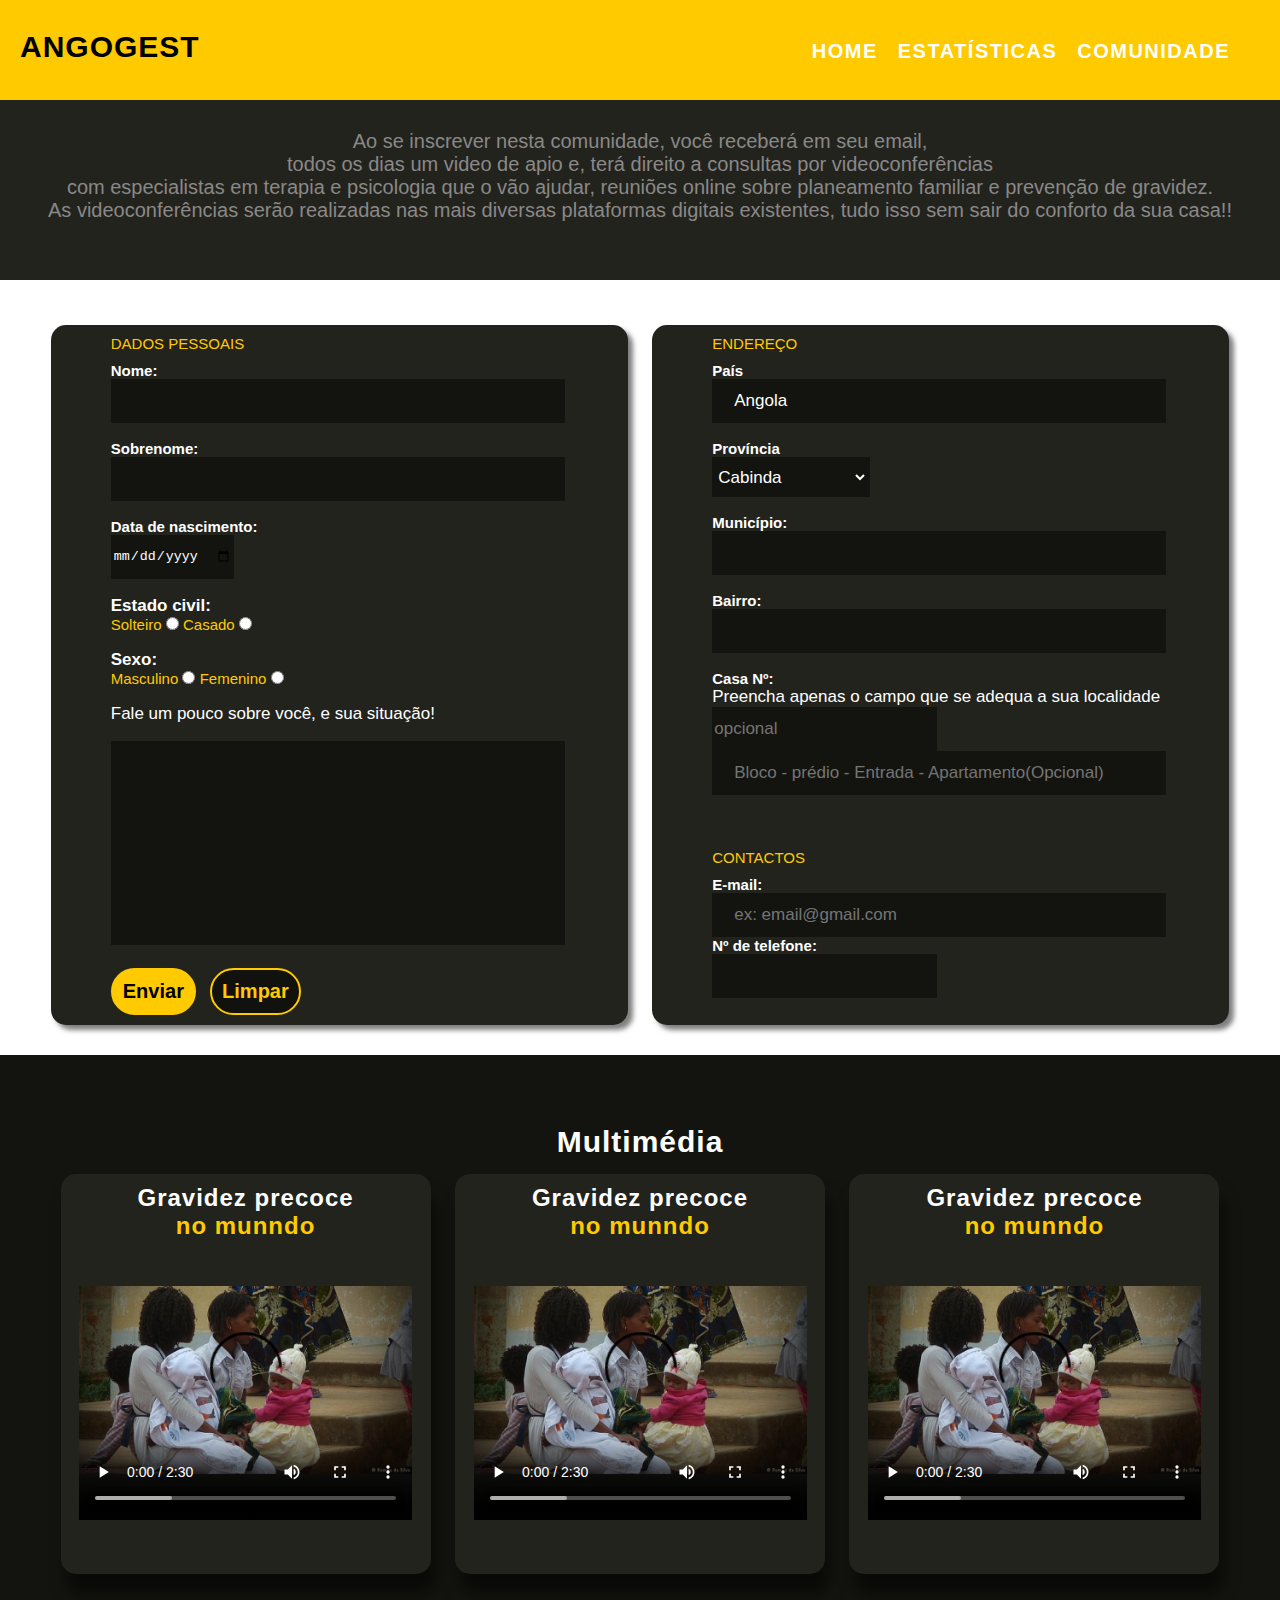
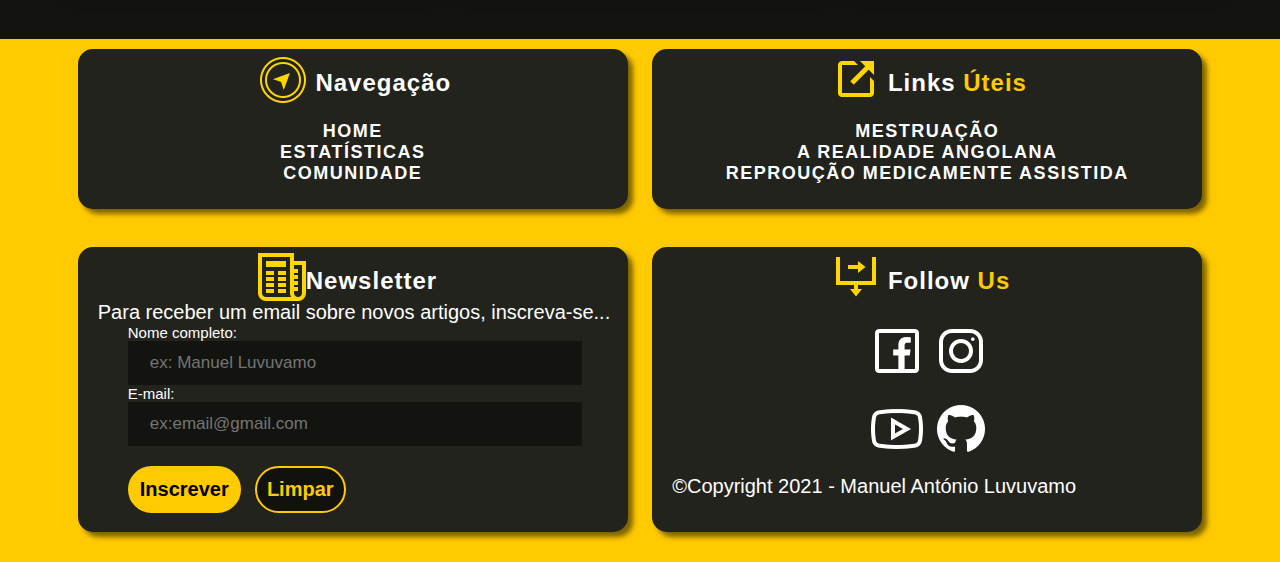
==== comunidade.html @ 3b08f5b9 "Add files via upload" ====
<!DOCTYPE html>
<html lang="pt-PT">
<head>
	<title>Comunidade</title>
	<meta charset="utf-8">
	<meta  name="viewport" content="width=device-width, initial-scale=1, shrink-to-fit=no">
	 <meta http-equiv="X-UA-Compatible" content="IE=edge">
	 <link rel="icon" href="img/bandeira.jpg">
	 <link rel="stylesheet" type="text/css" href="css/comunidade.css">
</head>
<body >

	<!--Barra de navegação-->
	<header >

		<h1>ANGOGEST</h1>
		<nav  class="menu-opcoes">
		
			
		<ul>
			
			<li><a href="index.html">HOME</a></li>
			<li><a href="estatisticas.html">ESTATÍSTICAS</a></li>
			<li><a href="comunidade.html">COMUNIDADE</a></li>
		</ul>	
						
	</nav>
	</header>
	
	<!-- secção de conteúdo-->
	<section class="row">
		<article>
			<p>
			Ao se inscrever nesta comunidade, você receberá em seu email, <br>todos os dias um video de apio e, terá direito a consultas por videoconferências<br> com especialistas em terapia e psicologia que  o vão ajudar, reuniões online sobre planeamento familiar e prevenção de gravidez.<br> As videoconferências serão realizadas nas mais diversas plataformas digitais existentes, tudo isso sem sair do conforto da sua casa!!	
			</p>
		</article>
	</section>
	<div class="container">

		


		<!-- Formulário -->
		
			<form>
			<!-- Linha -->
		<div class="linha">
			<!-- Coluna 1 -->
			<div class="coluna ">
				<fieldset>
					<legend>Dados pessoais</legend>
					<label for="nome">
						<strong>Nome: </strong>
					
					</label><br><input type="text" minlength="6" maxlength="20" name="nome" id="nome" required="required"  title="digite apenas um nome" ><br><br>

					<label for="sobrenome">
						<strong>Sobrenome: </strong>
					</label><br>
					<input type="text" minlength="6" maxlength=20 id="sobrenome" name="sobrenome" required="required"  title="digite apenas um nome" ><br><br>

					<label for="dt_nascimento">
						<strong>Data de nascimento: </strong>
					</label><br>
					<input type="date" id="dt_nascimento" name="dt_nascimento" required="required"><br><br>

					<p><strong>Estado civil:</strong></p>

					<label for="solteiro" class="amarelo">Solteiro</label>
					<input type="radio" name="estado_civil" id="solteiro" required="required">


					<label for="casado" class="amarelo">Casado</label>
					<input type="radio" name="estado_civil" id="casado" required="required">
					<br><br>


					<p><strong>Sexo:</strong></p>

					<label for="masculino" class="amarelo">Masculino</label>
					<input type="radio" name="sexo" id="masculino" required="required">


					<label for="femenino" class="amarelo">Femenino</label>
					<input type="radio" name="sexo" id="femenino" required="required">
					<br><br>
					<p>Fale um pouco sobre você, e sua situação!</p>
					<br>
					<textarea  minlength="100" cols="10" rows="5" required="required">
						
					</textarea>
					<br>
					<input type="submit" value="Enviar">
					<input type="reset" value="Limpar">
				</fieldset>

			</div>
			<!-- Coluna 2 -->
			<div class="coluna ">
				<fieldset class="maior">
					<legend>Endereço</legend>
					<label for="pais">
						<strong>País</strong>
					</label><br>
					<input type="text" name="pais" id="pais" value="Angola" disabled><br><br>

					<label for="provincia">
						<strong>Província</strong>
					</label><br>

					<select required="">
						<option>Cabinda</option>
						<option>Zaire</option>
						<option>Uige</option>
						<option>Bengo</option>
						<option>Cuanza Norte</option>
						<option>Malange</option>
						<option>Lunda Norte</option>
						<option>Luanda</option>
						<option>Cuanza Sul</option>
						<option>Lunda Sul</option>
						<option>Benguela</option>
						<option>Huambo</option>
						<option>Bié</option>
						<option>Moxico</option>
						<option>Namibe</option>
						<option>Huíla</option>
						<option>Cunene</option>
						<option>Cuando Cubango</option>

					</select><br><br>

					<label for="municipio">
						<strong>Município:</strong>
					</label><br>
					<input type="text" minlength="4" maxlength="25" name="municipio" id="municipio" required="required" title="digite apenas um nome" size="25"><br><br>

					<label for="bairro">
						<strong>Bairro:</strong>
					</label><br>
					<input type="text"  minlength="4" maxlength="25" name="bairro" id="bairro" required="required"  size="25"><br><br>

					<label for="casa">
						<strong>Casa Nº:</strong>
					</label><br>
					<p>Preencha apenas o campo que se adequa a sua localidade</p>
					<input type="number" min="0"   name="casa" id="casa" maxlength="9" minlength="2" placeholder="opcional"> <input type="text" name="casa" placeholder="Bloco - prédio - Entrada - Apartamento(Opcional)" size="38">
				</fieldset>

				<br><br>
				<fieldset class="menor">
					<legend>Contactos</legend>

					<label for="email">
						<strong>E-mail:</strong>
					</label><br>

					<input type="email" name="email" id="email" placeholder="ex: email@gmail.com" required="required"><br>

					<label for="telefone">
						<strong>Nº de telefone:</strong>
					</label><br>

					<input type="number" name="numero" min="0" id="numero"  minlength="9" required="required" ><br>
				</fieldset>
			</div>
			
		</div>

		
		</form>
		

		
	</div>


	<!--fim formulário-->
	
	<!--video-->

	
	<section class="linha">
		<h1>Multimédia</h1>

		<article >
			<h2>Gravidez precoce <br> <span class="amarelo">no munndo</span> </h2>
			<video width="150px" height="100px" controls poster="img/1.jpg">
				<source src="video/Gravidez_Precoce.mp4" type="video/mp4" >
			</video>
		</article>

		<article>
			<h2>Gravidez precoce <br> <span class="amarelo">no munndo</span> </h2>
			<video width="150px" height="100px" controls poster="img/1.jpg">
				<source src="video/Gravidez_Precoce.mp4" type="video/mp4" >
			</video>
		</article>

		<article>
			<h2>Gravidez precoce <br> <span class="amarelo">no munndo</span> </h2>
			<video width="150px" height="100px" controls poster="img/1.jpg">
				<source src="video/Gravidez_Precoce.mp4" type="video/mp4" >
			</video>
		</article>
	</section>


	<!--início rodapé-->
<!--início rodapé-->
<footer  >
	<div class="container">
			<!-- Primeira linha -->
	<div class="linha" >
		<!-- Primeira coluna -->
		<div class="coluna um">
			<img src="img/navigation.png">
			<h2 class="amarelo">&nbsp;Navegação</h2>
			<br><br><br><br>
			<ul >
				<li><a href="index.html">HOME</a></li>
				<li><a href="estatisticas.html">ESTATÍSTICAS</a></li>
				<li><a href="comunidade.html">COMUNIDADE</a></li>

			</ul>
		
		</div>
		<!-- segunda coluna -->
		<div class="coluna um">
			<img src="img/link.png">
			<h2>&nbsp;Links <span class="amarelo">Úteis</span></h2>
			<br><br><br><br>
			<ul >
				<li><a target="blank" href="https://pt.wikipedia.org/wiki/Per%C3%ADodo_menstrual">MESTRUAÇÃO</a></li>
				<li><a href="realidade_angolana.html">A REALIDADE ANGOLANA</a></li>
				<li><a target="bla" href="https://pt.wikipedia.org/wiki/Reprodu%C3%A7%C3%A3o_medicamente_assistida">REPROUÇÃO MEDICAMENTE ASSISTIDA</a></li>

				</ul>
		</div>
		
	</div>
	<br>

	<!-- segunda linha -->
	<div class="linha">
		<!-- Primeira coluna -->
		<div class="coluna">
			<img src="img/news.png">
			<h2 class="amarelo">Newsletter</h2>
			<br><br><br>
			<p >Para receber um email sobre novos artigos, inscreva-se...</p>
			
			<form action="" onsubmit="alert('Inscrição feita com sucesso!')">
					
				<label>
					Nome completo:<br>
					<input type="text" name="nome" required="" placeholder="ex: Manuel Luvuvamo"title="Digite um nome válido"  minlength="8" maxlength="30">
				</label>
				<br>
				<label>
					E-mail: <br>
					<input type="email" name="email" required title="Por favor digite um email válido" placeholder="ex:email@gmail.com">
				</label><br>

					<input type="submit" name="inscrever" value="Inscrever">
					<input type="reset" name="limpar" value="Limpar">
						
			</form>
		</div>
		<!-- segunda coluna -->
		<div class="coluna follow">
			<img src="img/follow.png">
			<h2>&nbsp;Follow <span class="amarelo">Us</span></h2>
			<br><br><br><br>
		
			<a target="blank" href="https://free.facebook.com/manuel.dapausapausa?ref_component=mfreebasic_home_header&ref_page=%2Fwap%2Fhome.php&refid=8">Facebook</a>
			<a target="blank" href="https://www.instagram.com/manuel_luvuvamo/">Istagram</a>
			<br><br>	
			<a target="blank" href="https://www.youtube.com/channel/UCxHnFBTSuazAWFFCnZ0DZVQ">Youtube</a>
			<a target="blank" href="https://github.com/manuelluvuvamo?tab=repositories">Github</a>
			<br><br>
			<p>&copy;Copyright 2021 - Manuel António Luvuvamo</p>
			
		</div>
	</div>
	</div>		
</footer>
</body>
</html>
---- css/comunidade.css ----
@charset "UTF-8";
@font-face{
	font-family:'FonteLogo' ;
	src:url("../font/bubblegum-sans-regular.otf");
}
*{
	margin: 0;
	padding: 0;
}

/*Navbar*/
header{
	background-color:   #ffca00;
	position: absolute;
	/* box-shadow: 0px 10px 15px rgba(0,0,0,0.5); */
	/* box-shadow: 0px 5px 5px rgba(0,0,0,0.5); */

	top: 0;
	height: 100px;
	width: 100%;

}

header>h1{
	padding-top: 30px;
	padding-left: 20px;
	
}
.menu-opcoes{
	
	margin-right: 40px;
	position: absolute;
	top: 0;
	right: 0;
	
}

.menu-opcoes ul li{
	display: inline;
	
	float: left;
	height: 60px;
	text-align: center;
	padding:0 10px;
	padding-top: 40px;

}

.menu-opcoes ul li:hover{
	background-color: #2e2f2a;
	color: #ffca00;
}
.menu-opcoes ul li:hover a{
	
	color: #ffca00;
}

a{
	text-decoration:none;
	font-weight: bold;
	letter-spacing: 1.5px;
	font-size: 20px;
}
a:link{
	color: #fff;
}
a:visited{
	color: #2e2f2a;
}
a:hover{
	color: #ffca00;
}

/*FIM NAVBAR*/


/*BODY*/
body{

	background-color: #fff;
	font-family: Arial,sans-serif;	

}
p{
	font-size: 20px;
	color:#000;
	/*text-indent: 50px;*/
	text-align:center;
}
 h1{

	font-family: 'Gill Sans', sans-serif;
	color: black;
	font-size: 30px;
	font-weight: bold;
	margin-bottom: 10px;
	letter-spacing: 1px;


}
.amarelo{
	color: #ffca00;
}
.container{
	margin: 0 auto;
	width: 1200px;

}
button,input[type=submit],input[type=reset]{
	cursor: pointer;
}
/*FIM BODY*/

/*CONTEÚDO*/

div.container{
	margin-top: 135px;
}

section.row article{
	text-align: center;
	vertical-align: top;
	display: inline-block;
	width: 100%;
	height: 150px;
	padding-top: 30px;
	margin-top: 100px;
	background-color: #22231d;
	color:  #8a8888;
	margin-bottom: -100px;

}

section.row article p{
	color: #8a8888;
}



 div.container form div.linha{
	padding-bottom: 20px;
	text-align: center;
}
div.container form div.coluna{
	/*text-align: center;*/
	vertical-align: top;
	display: inline-block;
	width: 577px;
	height: 700px;
	margin: 10px;
	background-color: #22231d;
	box-shadow: 5px 5px 5px rgba(0,0,0,0.5);
	border-radius: 15px;
	font-size: 15px;
	text-align: left;
	
	color: #fff;

}
div.container form div.coluna fieldset.maior{
	
	height: 450px;
}
div.container form div.coluna fieldset.menor{
	
	height: 155px;
}




div.container form div.coluna fieldset{
	width: 480px;
	height: 93%;
	margin-left: 10px;
	margin-top: 10px;
	padding-left: 50px;
	padding-top: 10px;
	padding-bottom: 10px;
	border: none;
}
div.container form div.coluna fieldset legend{
	text-transform: uppercase;
	color: #ffca00;
}
div.container form div.coluna p{
	color: #fff;
	text-align: left;
	/*text-indent: 20px;*/
	font-size: 17px;

}
div.container form div.coluna input[type="text"],input[type="email"]{
	width: 450px;
	height: 40px;
	background-color: #13140f;
	border: 2px solid #13140f;
	font-size: 17px;
	color:#fff;
	text-indent: 20px;
	/*margin-bottom: 15px;*/
	
}
div.container form div.coluna input[type="date"]{
	background-color: #13140f;
	color:#fff;
	border: 2px solid #13140f; 	
	height: 40px;
}
div.container form div.coluna textarea{
	width: 450px;
	height: 200px;
	background-color: #13140f;
	border: 2px solid #13140f;
	font-size: 17px;
	color:#fff;
	resize: none;
	text-align: left;
	
	
}

div.container form div.coluna input[type="number"],select{
	height:40px;
	
	background-color: #13140f;
	border: 2px solid #13140f;
	font-size: 17px;
	color:#fff;
	
	
}


div.container form div.coluna input[type="text"]:hover,input[type="email"]:hover{
	
	border: 2px solid #ffca00;
}

div.container form div.coluna input[type="submit"]{
	margin-top: 20px;
	padding: 10px;
	background-color: #ffca00;
	text-align: center;
	border-radius: 25px;
	border: 2px solid #ffca00;
	font-size: 20px;
	font-weight: bold;
}
 div.container form div.coluna input[type="submit"]:hover{
	background-color: rgba(0,0,0,0.5);
	text-align: center;
	border: 2px solid #ffca00; 
	transition:background-color 1s;
	color:#ffca00;
}
 div.container form div.coluna input[type="reset"]{
	margin-top: 20px;
	margin-left: 10px;
	padding: 10px;
	background-color: rgba(0,0,0,0.5);
	text-align: center;
	border-radius: 25px;
	border: 2px solid #ffca00;
	font-size: 20px;
	font-weight: bold;
	color: #ffca00;
}

div.container form div.coluna input[type="reset"]:hover{
	background-color: #ffca00;
	text-align: center;
	border: 2px solid #ffca00; 
	transition:background-color 1s;
	color: black;
	
}

/*FIM CONTEÚDO*/



/* MULTIMEDIA */
section.linha{
	text-align: center;
	background-color: #13140f;
	padding-top: 70px;
	padding-bottom: 70px;
}

section.linha h1{
	
	color: white;
	margin-bottom: 5px;
	letter-spacing: 1px;

}
h2{
	font-family: 'Gill Sans', sans-serif;
	color: white;
	text-align: center;
	font-weight: bold;
	margin-top: 10px;
	letter-spacing: 1px;

}

section.linha p{
	color: #8a8888;
	padding-left: 20px;
	text-align: left;
}

section.linha a{
	color: #8a8888;
	font-size: 20px;
	text-decoration: underline;
	font-weight: normal;
}
section.linha article{
	text-align: center;
	vertical-align: top;
	display: inline-block;
	width: 370px;
	height: 400px;
	margin: 10px;
	background-color: #22231d;
	color:  #8a8888;
	box-shadow: 5px 20px 15px rgba(0,0,0,0.5);
	border-radius: 15px;

}

section.linha article>video{
	text-align: center;
	width: 90%;
	height: 70%;
}

/* FIM MULTIMEDIA */

/*FOOTER*/
footer{
	background-color: #ffca00;
	/* padding-top: 20px; */
	margin-top: -150px;	
}

footer div.linha{
	padding-bottom: 20px;
	text-align: center;
}
footer div.coluna{
	text-align: center;
	vertical-align: top;
	display: inline-block;
	width: 550px;
	height: 285px;
	margin: 10px;
	background-color: #22231d;
	box-shadow: 5px 5px 5px rgba(0,0,0,0.5);
	border-radius: 15px;

}
footer div.coluna.um{

	height: 160px;
	margin-bottom: -10px;
	
}
footer div.coluna h2{

		padding-top: 10px;
		float: left;
		text-align: center;
		color: #fff;
	
}
footer div.coluna img{
		padding-top: 6px;
		padding-left: 180px;
		display: inline-block;
		float: left;
	
}


footer div.coluna ul li{
	list-style: none;
	
}
footer div.coluna a{
	font-size: 18px;
}
footer div.coluna a:visited{
	color: #8a8888;
	
	text-decoration: underline;
	font-weight: normal;
}
footer div.coluna a:hover{
	color: #ffca00;
}
footer div.coluna p{
	color: #fff;
	text-align: left;
	text-indent: 20px;

}
footer div.coluna form{
	font-size: 15px;
	text-align: left;
	padding-left: 50px;
	color: #fff;
}
footer div.coluna input[type="text"],input[type="email"]{
	width: 450px;
	height: 40px;
	background-color: #13140f;
	border: 2px solid #13140f;
	font-size: 17px;
	color:#fff;
	text-indent: 20px;
	
}

footer div.coluna input[type="text"]:hover,input[type="email"]:hover{
	
	border: 2px solid #ffca00;
}


footer div.coluna input[type="submit"]{
	margin-top: 20px;
	padding: 10px;
	background-color: #ffca00;
	text-align: center;
	border-radius: 25px;
	border: 2px solid #ffca00;
	font-size: 20px;
	font-weight: bold;
}
footer div.coluna input[type="submit"]:hover{
	background-color: rgba(0,0,0,0.5);
	text-align: center;
	border: 2px solid #ffca00; 
	transition:background-color 1s;
	color:#ffca00;
}
footer div.coluna input[type="reset"]{
	margin-top: 20px;
	margin-left: 10px;
	padding: 10px;
	background-color: rgba(0,0,0,0.5);
	text-align: center;
	border-radius: 25px;
	border: 2px solid #ffca00;
	font-size: 20px;
	font-weight: bold;
	color: #ffca00;
}

footer div.coluna input[type="reset"]:hover{
	background-color: #ffca00;
	text-align: center;
	border: 2px solid #ffca00; 
	transition:background-color 1s;
	color: black;
	
}

footer div.coluna.follow a{
	display: inline-block;
	text-indent: -9999px;
	width: 60px;
	height: 60px;	
}
footer div.coluna.follow a[href*="facebook.com"]{
	background-image: url("../img/facebook.png") ;
	background-repeat: no-repeat;


}
footer div.coluna.follow a[href*="instagram.com"]{
	background-image: url("../img/instagram.png");
	background-repeat: no-repeat;
}
footer div.coluna.follow a[href*="youtube.com"]{
	background-image: url("../img/youtube.png");
	background-repeat: no-repeat;
}

footer div.coluna.follow a[href*="github.com"]{
	background-image: url("../img/github.png");
	background-repeat: no-repeat;
}
/*FIM FOOTER*/
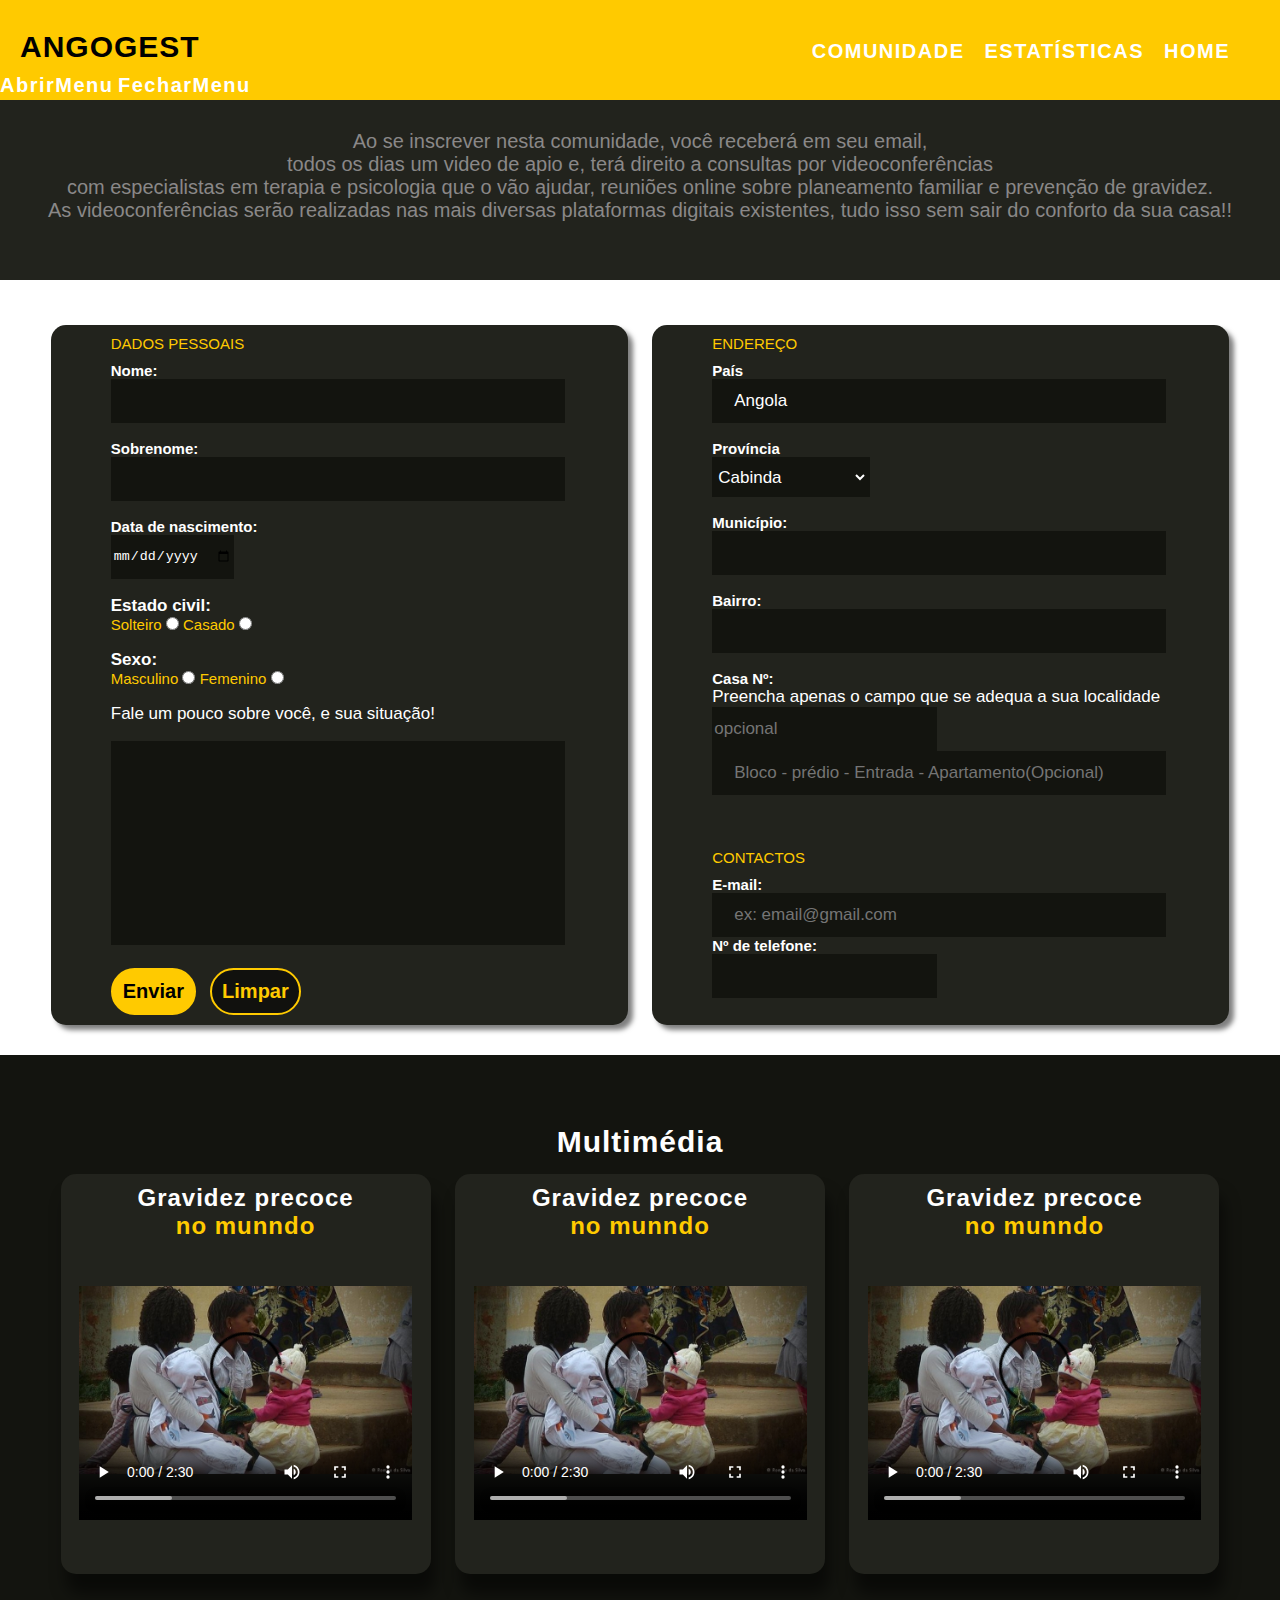
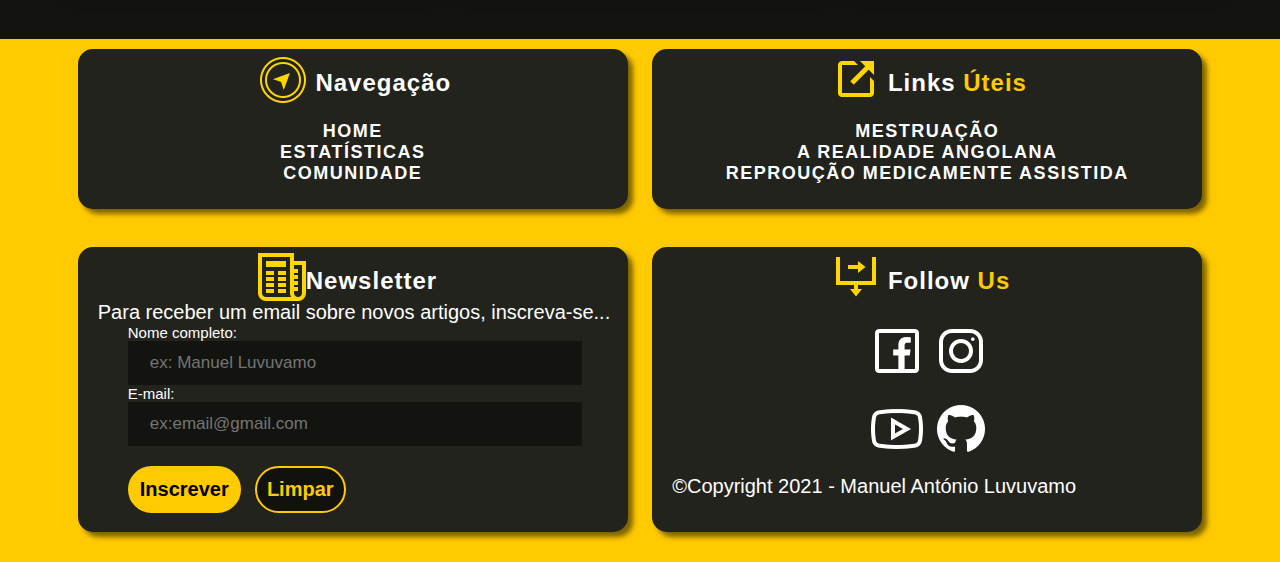
==== commit 921d5e4a: "Update comunidade.html" ====
--- a/comunidade.html
+++ b/comunidade.html
@@ -4,6 +4,42 @@
 	<title>Comunidade</title>
 	<meta charset="utf-8">
 	<meta  name="viewport" content="width=device-width, initial-scale=1, shrink-to-fit=no">
+	
+	
+	 <!-- ##### SEO ##### -->
+    <meta name="description"
+        content="angogest é um site com artigos diversos e informações sobre gravidez precoce em Angola e no mundo inteiro.">
+    <meta property="og:description"
+        content="angogest, um site com artigos diversos e informações sobre gravidez precoce em Angola e no mundo inteiro.">
+    <meta name="keywords"
+        content="Angogest, gravidez precoce, Staturp Africa, AngoGest, ANGOGEST, Angogest, gravidez.">
+    <meta name="googlebot" content="index, follow">
+    <meta name="robots" content="index, all">
+    <meta name="msnbot" content="index, follow">
+    <meta name="language" content="Portuguese">
+    <meta name="classification"
+        content=" angogest, blog de artigos diversos, educação da população angolana por meio da leitura de artigos variados e interessantes.">
+    <meta name="allow-search" content="yes">
+    <meta name="geo.placename" content=" Luanda, Angola">
+    <meta name="author" content="angogest">
+    <meta property="og:locale" content="pt_PT">
+    <meta property="og:type" content="website">
+    <meta property="og:title" content="angogest">
+    <meta property="og:description" content="angogest é um site com artigos diversos e informações sobre gravidez precoce em Angola e no mundo inteiro.">
+    <meta property="og:url" content="https://manuelluvuvamo.github.io/angogest/">
+    <meta property="og:image" content="consulting/images/seo.jpg" style="backface-visibility: hidden;">
+
+    <!--  Essential META Tags -->
+    <meta name="twitter:card" content="summary_large_image">
+
+    <!--  Non-Essential, But Recommended -->
+    <meta property="og:site_name" content="angogest, github">
+    <meta name="twitter:image:alt" content="angogest">
+
+    <!--  Non-Essential, But Required for Analytics -->
+    <meta property="fb:app_id" content="your_app_id" />
+    <meta name="twitter:site" content="@website-username">
+    <!-- ##### SEO fim ##### -->
 	 <meta http-equiv="X-UA-Compatible" content="IE=edge">
 	 <link rel="icon" href="img/bandeira.jpg">
 	 <link rel="stylesheet" type="text/css" href="css/comunidade.css">
@@ -11,20 +47,20 @@
 <body >
 
 	<!--Barra de navegação-->
-	<header >
-
+	<header>
 		<h1>ANGOGEST</h1>
-		<nav  class="menu-opcoes">
-		
-			
-		<ul>
-			
-			<li><a href="index.html">HOME</a></li>
-			<li><a href="estatisticas.html">ESTATÍSTICAS</a></li>
-			<li><a href="comunidade.html">COMUNIDADE</a></li>
-		</ul>	
-						
-	</nav>
+		<a href="#" id="AbrirMenu" onclick="VerMenu()">AbrirMenu</a>
+		<a href="#" id="FecharMenu" onclick="FecharMenu()">FecharMenu</a>
+
+		<nav  class="menu-opcoes" id="list">
+			<ul>
+				<li><a href="comunidade.html">COMUNIDADE</a></li>
+				<li><a href="estatisticas.html">ESTATÍSTICAS</a></li>
+				<li><a href="index.html">HOME</a></li>
+			</ul>					
+		</nav>
+
+		
 	</header>
 	
 	<!-- secção de conteúdo-->
@@ -42,7 +78,7 @@
 
 		<!-- Formulário -->
 		
-			<form>
+			<form onsubmit="Cadastrar()">
 			<!-- Linha -->
 		<div class="linha">
 			<!-- Coluna 1 -->
@@ -284,6 +320,36 @@
 		</div>
 	</div>
 	</div>		
+	
 </footer>
+	<script>
+		function Cadastrar(){
+
+			let nome = document.getElementById('nome').value;
+			let sobrenome = document.getElementById('sobrenome').value;
+			let nomeCompleto = nome+" "+sobrenome;
+			alert(`Bem-vindo a esta grande comunidade ${nomeCompleto} irá receber um email nosso todos os dias.`);
+			confirm("Ficou satisfeito com o conteúdo do site?");
+		}
+
+		function VerMenu(){
+		
+		document.getElementById('list').style="display:block;"
+		
+		
+	
+		
+	}
+	function FecharMenu(){
+		
+		document.getElementById('list').style="display:none;"
+		
+		
+
+	
+		
+	}
+	</script>
+
 </body>
-</html>+</html>
